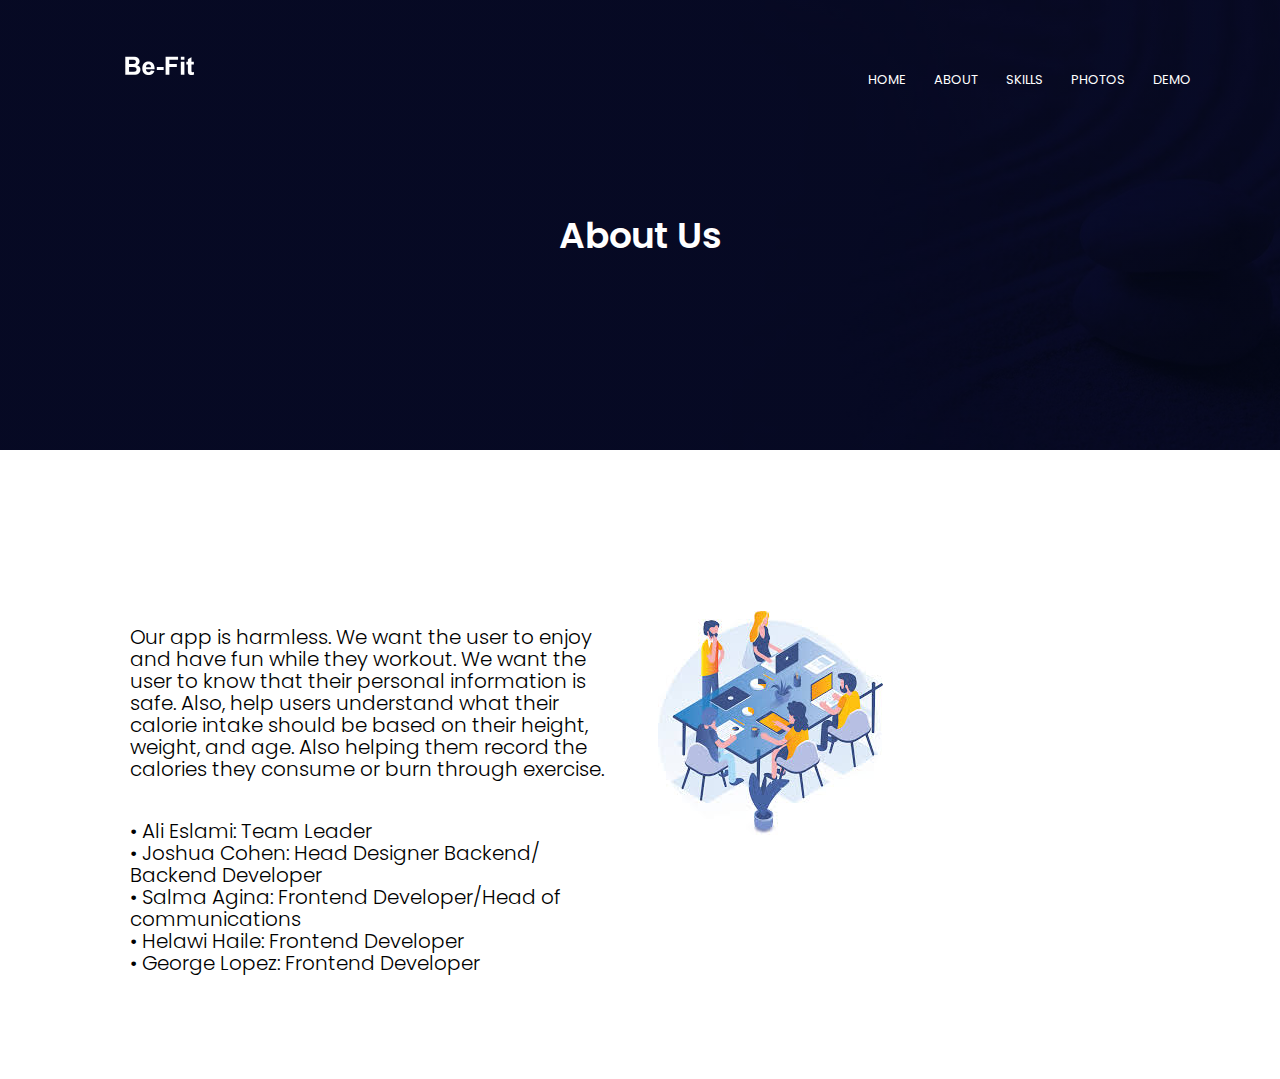
==== about.html @ 37ca0b4a "website is done" ====
<!DOCTYPE html>
<html>
    <head>
        <!--to make the website responsive--> 
        <meta name="viewport" content="with=device-width, initial-scale=1.0">
        <title>BeFit Website</title>
        <link rel="stylesheet" href="style.css">
        <link rel="preconnect" href="https://fonts.googleapis.com">
<link rel="preconnect" href="https://fonts.gstatic.com" crossorigin>
<link href="https://fonts.googleapis.com/css2?family=Poppins:wght@100;200;300;400;600;700&display=swap" rel="stylesheet">
    </head>
    <body>
        <section class="sub-header">
            <nav>
                <a href="index.html"><img src="images/logo1.jpg"></a>
                <div class="nav-links">
                    <ul>
                        <li><a href="index.html">HOME</a></li>
                        <li><a href="about.html">ABOUT</a></li>
                        <li><a href="skills.html">SKILLS</a></li>
                        <li><a href="photos.html">PHOTOS</a></li>
                        <li><a href="demo.html">DEMO</a></li>
                    </ul>
                </div>
            </nav>
            <h1>About Us</h1>
        </section>

<!--abour us content-->
    <section class="about-us">
        <div class="row">
            <div class="about-col">
                <p>Our app is harmless. We want the user to enjoy and have fun while they workout. 
                    We want the user to know that their personal information is safe. Also, help users understand what their 
                    calorie intake should be based on their height, weight, and age. Also helping them record the calories 
                    they consume or burn through exercise.</p>
                <p>• Ali Eslami: Team Leader <br>
                • Joshua Cohen: Head Designer Backend/ Backend Developer <br>
                • Salma Agina: Frontend Developer/Head of communications<br>
                • Helawi Haile: Frontend Developer<br>
                • George Lopez: Frontend Developer</p>
            </div>
            <div class="about-col">
                <img src="images/about.jpg">
            </div>
        </div>
    </section>

    </body>
</html>
---- style.css ----
*{
    margin: 0;
    padding: 0;
    font-family: 'Poppins', sans-serif;
}
.header{
    min-height: 100vh;
    width: 100%;
    background-image: linear-gradient(rgba(4,9,30,0.7),rgba(4,9,30,0.7)),url(images/background.jpg);
    background-position: center;
    background-size: cover;
    position: relative;
}
nav{
    display: flex;
    padding: 2% 6%;
    justify-content: space-between;
    align-items: center;
}
nav img{
    width: 200px;
}
.nav-links{
    flex: 1;
    text-align: right;
}
.nav-links ul li{
    list-style: none;
    display: inline-block;
    padding: 8px 12px;
    position: relative;
}
.nav-links ul li a{
    color: #fff;
    text-decoration: none;
    font-size: 13px;
}
/* underline'home---demo*/
.nav-links ul li::after{
    content: '';
    width: 0%;
    height: 2px;
    background: #f44336;
    display: block;
    margin: auto;
    transition: 0.5s;
}
.nav-links ul li:hover::after{
    width: 100%;
}
.text-box{
    width: 90%;
    color: #fff;
    position: absolute;
    top: 50%;
    left: 50%;
    transform: translate(-50%,-50%);
    text-align: center;
}
.text-box h1{
    font-size: 62px;
}
.text-box p{
    margin: 10px 0 40px; /*top - left&right - bottom*/
    font-size: 14px;
    color: #fff;
}
.hero-btn{ /*the download button*/
    display: inline-block;
    text-decoration: none;
    color: #fff;
    border: 1px solid #fff;
    padding: 12px 34px;
    font-size: 13px;
    background: transparent;
    position: relative;
    cursor: pointer;
}
.hero-btn:hover{
    border: 1px solid #f44336;
    background: #f44336;
    transition: 1s;
}
/*about the app*/
.app{
    width: 80%;
    margin: auto;
    text-align: center;
    padding-top: 100px;
}
h1{
    font-size: 36px;
    font-weight: 600;
}
p{
    color: #777;
    font-size: 14px;
    font-weight: 300;
    line-height: 22px;
    padding: 10px;
}
.row{
    margin-top: 5%;
    display: flex;
    justify-content: space-between;
}
.app-col{ /*box around*/
    flex-basis: 31%;
    background: #fff3f3;
    border-radius: 10px;
    margin-bottom: 5%;
    padding: 20px 12px;
    box-sizing: border-box;
    transition: 0.5s;
}
h3{
    text-align: center;
    font-weight: 600;
    margin: 10px 0;
}
.app-col:hover{ /*shadow*/
    box-shadow: 0 0 20px 0px rgba(0,0,00,0.2);
}
/*technologies*/
.technologies{
    width: 80%;
    margin: auto;
    text-align: center;
    padding-top: 50px;
}
.technologies-col{
    flex-basis: 32%;
    border-radius: 10px;
    margin-bottom: 30px;
    position: relative;
    overflow: hidden;
}
.technologies-col img{
    width: 100%;
    display: block;
}
.layer{
    background: transparent;
    height: 100%;
    width: 100%;
    position: absolute;
    top: 0;
    left: 0;
    transition: 0.5s;
}
.layer:hover{
    background: rgba(226,0,0,0.7);
}
.layer h3{
    width: 100%;
    font-weight: 500;
    color: #fff;
    font-size: 26px;
    bottom: 0;
    left: 50%;
    transform: translateX(-50%);
    position: absolute;
    opacity: 0;
    transition: 0.5s;
}
.layer:hover h3{
    bottom: 49%;
    opacity: 1;
}
/*About us page*/
.sub-header{
    height: 50vh;
    width: 100%;
    background-image: linear-gradient(rgba(4,9,30,0.7), rgba(4,9,30,0.7)),url(images/background1.jpg);
    background-position: center;
    background-size: cover;
    text-align: center;
    color: #fff;
}
.sub-header h1{
    margin-top: 50px;
}
.about-us{
    width: 80%;
    margin: auto;
    padding-top: 80px;
    padding-bottom: 50px;
}
.about-col{
    flex-basis: 48%;
    padding: 30px 2px;
}
.about-col p{
    padding: 15px 0 25px;
    font-size: 20px;
    color: black;
}
/*Skills page*/
.skills{
    width: 80%;
    margin: auto;
    padding-top: 80px;
    padding-bottom: 50px;
}
.skills-col{
    flex-basis: 48%;
    padding: 30px 2px;
}
.skills-col p{
    padding: 15px 0 25px;
    font-size: 20px;
    color: black;
}
.photos-col{
    flex-basis: 48%;
    padding: 30px 2px;
    margin-left: 400px;
}
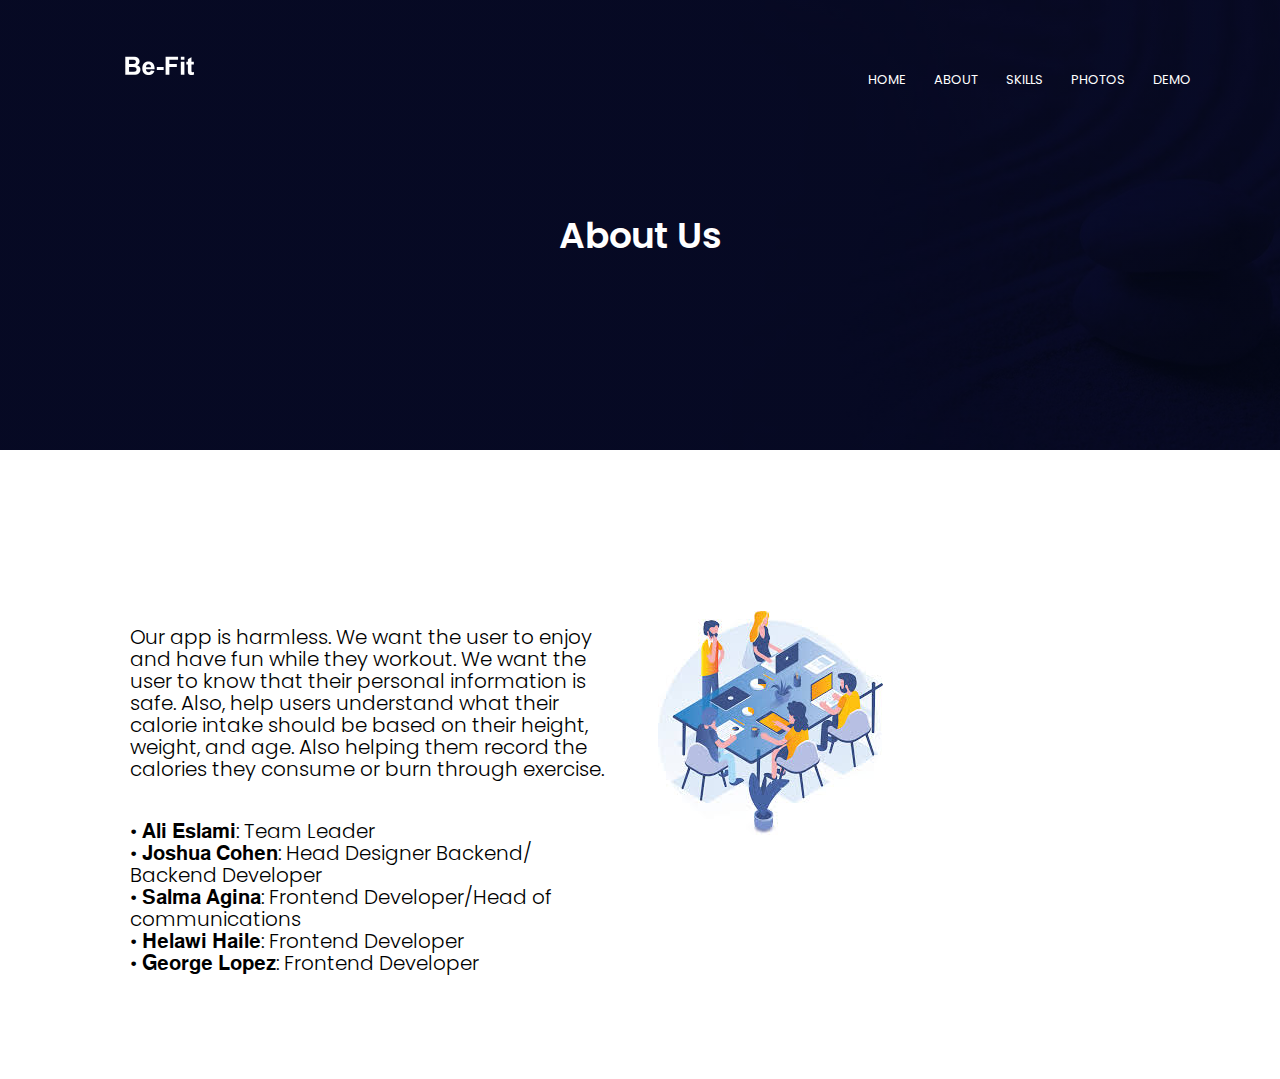
==== commit 8cecd489: "demo page updated" ====
--- a/about.html
+++ b/about.html
@@ -34,11 +34,11 @@
                     We want the user to know that their personal information is safe. Also, help users understand what their 
                     calorie intake should be based on their height, weight, and age. Also helping them record the calories 
                     they consume or burn through exercise.</p>
-                <p>• Ali Eslami: Team Leader <br>
-                • Joshua Cohen: Head Designer Backend/ Backend Developer <br>
-                • Salma Agina: Frontend Developer/Head of communications<br>
-                • Helawi Haile: Frontend Developer<br>
-                • George Lopez: Frontend Developer</p>
+                <p>• 𝐀𝐥𝐢 𝐄𝐬𝐥𝐚𝐦𝐢: Team Leader <br>
+                • 𝐉𝐨𝐬𝐡𝐮𝐚 𝐂𝐨𝐡𝐞𝐧: Head Designer Backend/ Backend Developer <br>
+                • 𝐒𝐚𝐥𝐦𝐚 𝐀𝐠𝐢𝐧𝐚: Frontend Developer/Head of communications<br>
+                • 𝐇𝐞𝐥𝐚𝐰𝐢 𝐇𝐚𝐢𝐥𝐞: Frontend Developer<br>
+                • 𝐆𝐞𝐨𝐫𝐠𝐞 𝐋𝐨𝐩𝐞𝐳: Frontend Developer</p> 
             </div>
             <div class="about-col">
                 <img src="images/about.jpg">
--- a/style.css
+++ b/style.css
@@ -215,4 +215,8 @@
     flex-basis: 48%;
     padding: 30px 2px;
     margin-left: 400px;
+}
+.demo-col{
+    display: block;
+margin: 0 auto;
 }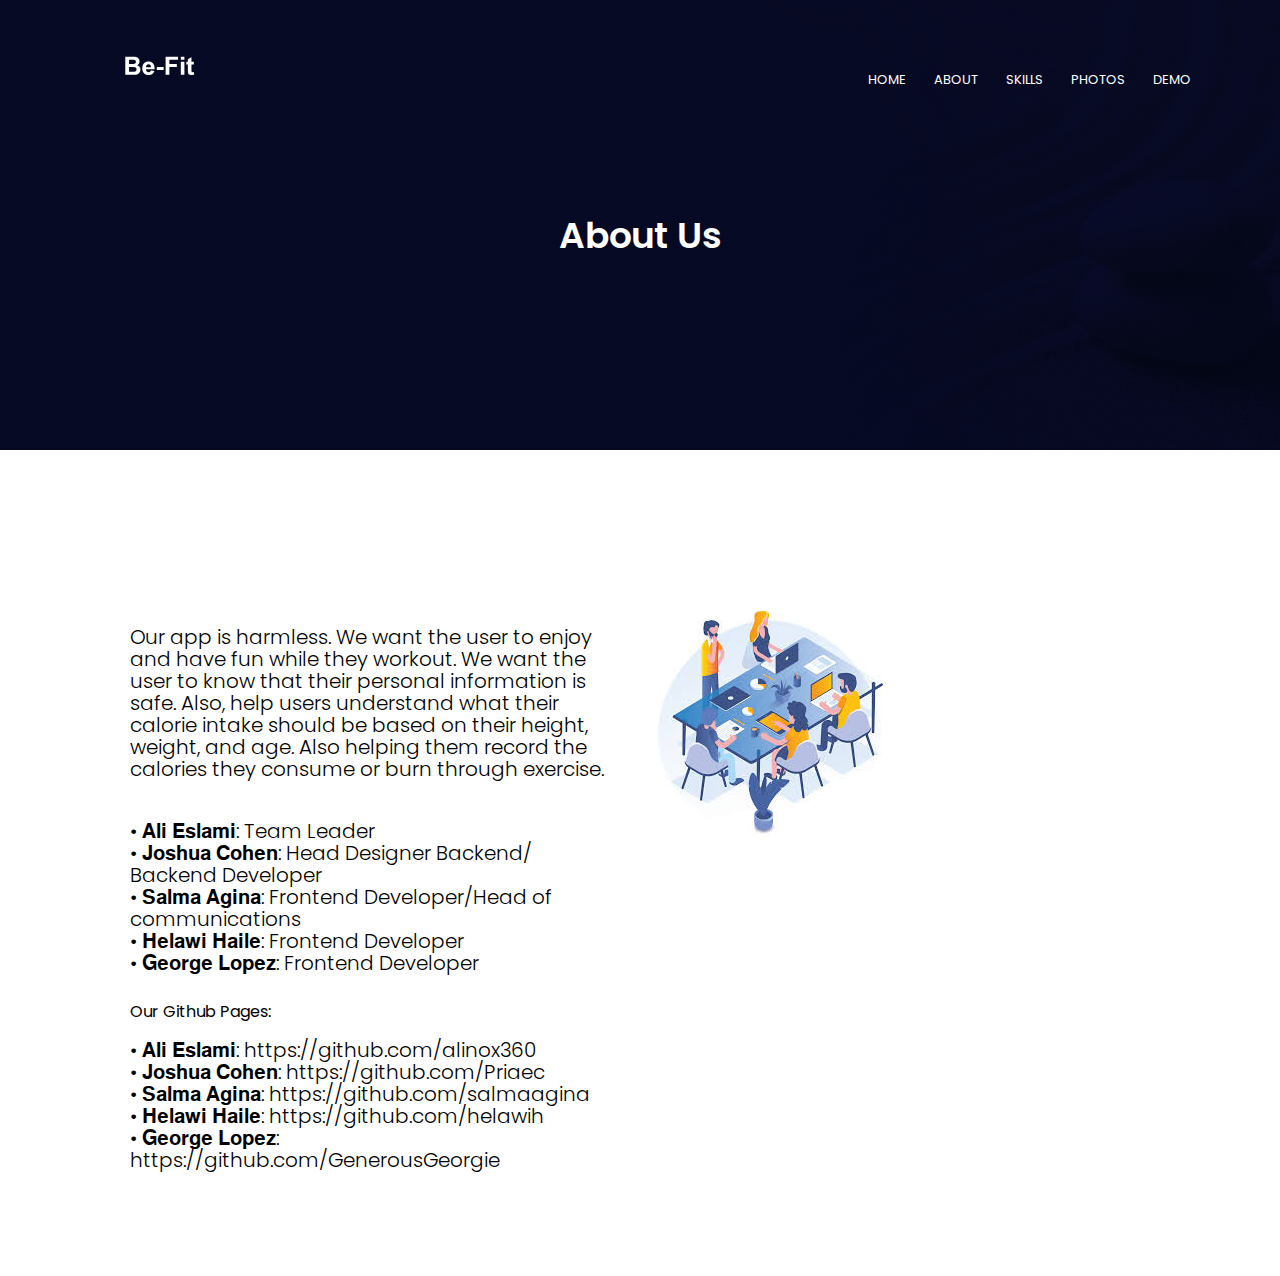
==== commit 015cd6a5: "update about.html" ====
--- a/about.html
+++ b/about.html
@@ -39,6 +39,12 @@
                 • 𝐒𝐚𝐥𝐦𝐚 𝐀𝐠𝐢𝐧𝐚: Frontend Developer/Head of communications<br>
                 • 𝐇𝐞𝐥𝐚𝐰𝐢 𝐇𝐚𝐢𝐥𝐞: Frontend Developer<br>
                 • 𝐆𝐞𝐨𝐫𝐠𝐞 𝐋𝐨𝐩𝐞𝐳: Frontend Developer</p> 
+                Our Github Pages:
+                <p>• 𝐀𝐥𝐢 𝐄𝐬𝐥𝐚𝐦𝐢: https://github.com/alinox360 <br>
+                    • 𝐉𝐨𝐬𝐡𝐮𝐚 𝐂𝐨𝐡𝐞𝐧: https://github.com/Priaec <br>
+                    • 𝐒𝐚𝐥𝐦𝐚 𝐀𝐠𝐢𝐧𝐚: https://github.com/salmaagina <br>
+                    • 𝐇𝐞𝐥𝐚𝐰𝐢 𝐇𝐚𝐢𝐥𝐞: https://github.com/helawih <br>
+                    • 𝐆𝐞𝐨𝐫𝐠𝐞 𝐋𝐨𝐩𝐞𝐳: https://github.com/GenerousGeorgie </p> 
             </div>
             <div class="about-col">
                 <img src="images/about.jpg">
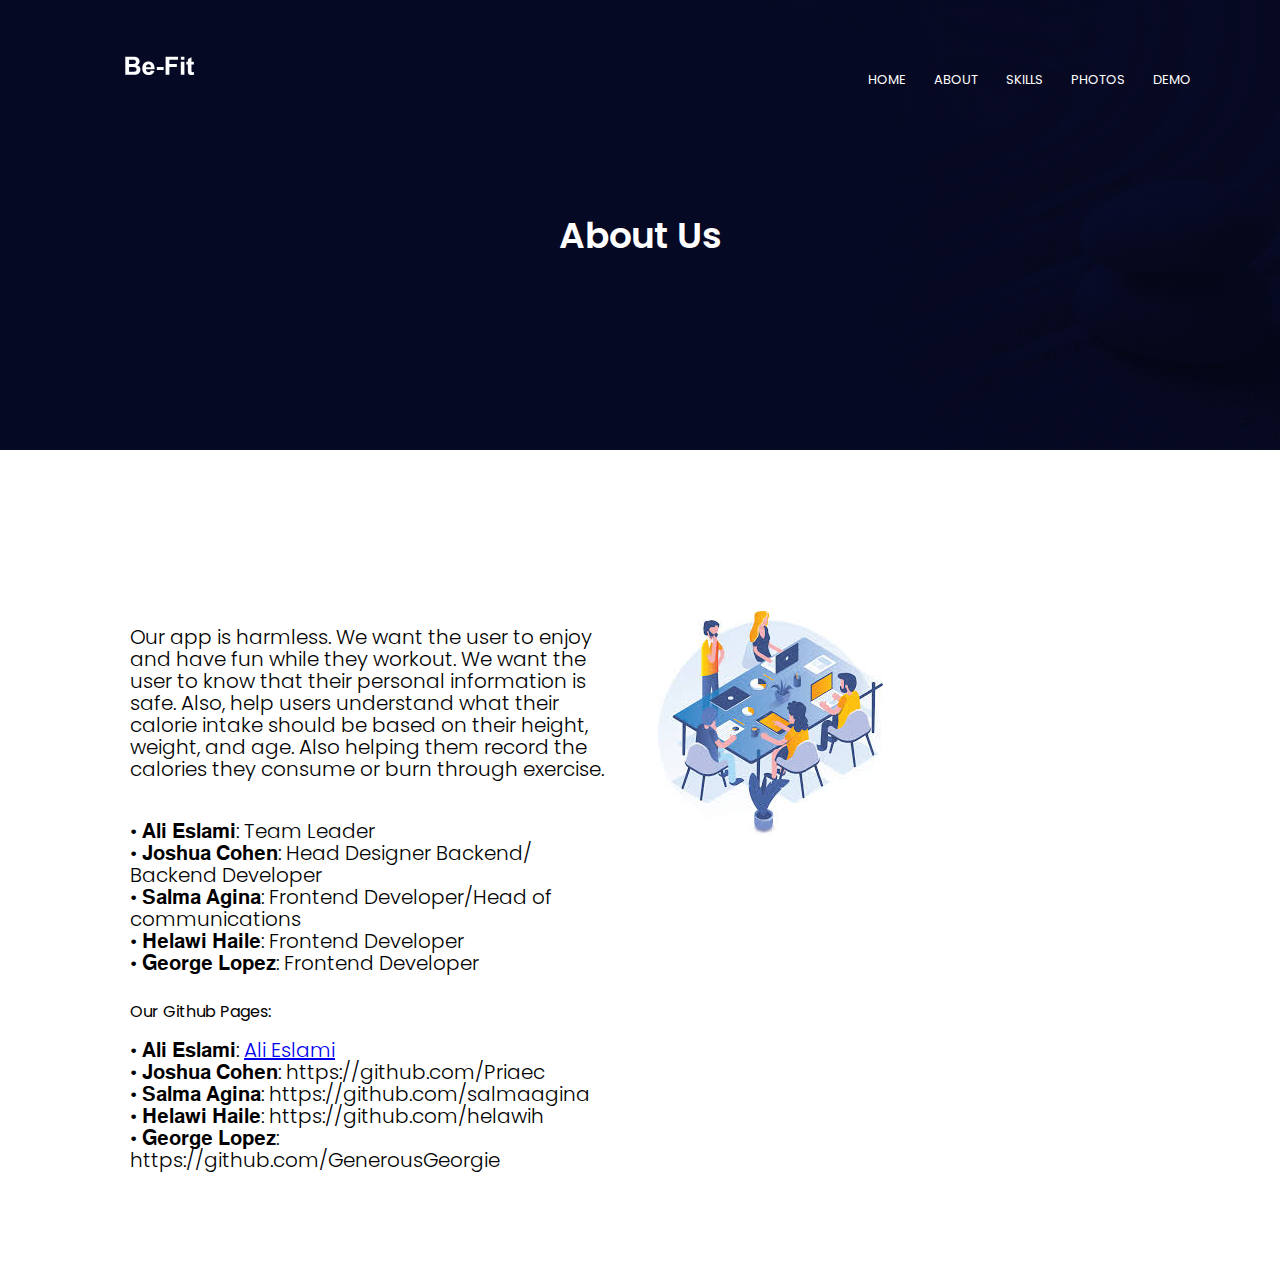
==== commit 8c4cfe3f: "update about page" ====
--- a/about.html
+++ b/about.html
@@ -40,11 +40,11 @@
                 • 𝐇𝐞𝐥𝐚𝐰𝐢 𝐇𝐚𝐢𝐥𝐞: Frontend Developer<br>
                 • 𝐆𝐞𝐨𝐫𝐠𝐞 𝐋𝐨𝐩𝐞𝐳: Frontend Developer</p> 
                 Our Github Pages:
-                <p>• 𝐀𝐥𝐢 𝐄𝐬𝐥𝐚𝐦𝐢: https://github.com/alinox360 <br>
+                <p>• 𝐀𝐥𝐢 𝐄𝐬𝐥𝐚𝐦𝐢: <a href="https://github.com/alinox360"> Ali Eslami</a> <br>
                     • 𝐉𝐨𝐬𝐡𝐮𝐚 𝐂𝐨𝐡𝐞𝐧: https://github.com/Priaec <br>
-                    • 𝐒𝐚𝐥𝐦𝐚 𝐀𝐠𝐢𝐧𝐚: https://github.com/salmaagina <br>
-                    • 𝐇𝐞𝐥𝐚𝐰𝐢 𝐇𝐚𝐢𝐥𝐞: https://github.com/helawih <br>
-                    • 𝐆𝐞𝐨𝐫𝐠𝐞 𝐋𝐨𝐩𝐞𝐳: https://github.com/GenerousGeorgie </p> 
+                    • 𝐒𝐚𝐥𝐦𝐚 𝐀𝐠𝐢𝐧𝐚: https://github.com/salmaagina<br>
+                    • 𝐇𝐞𝐥𝐚𝐰𝐢 𝐇𝐚𝐢𝐥𝐞: https://github.com/helawih<br>
+                    • 𝐆𝐞𝐨𝐫𝐠𝐞 𝐋𝐨𝐩𝐞𝐳: https://github.com/GenerousGeorgie</p> 
             </div>
             <div class="about-col">
                 <img src="images/about.jpg">
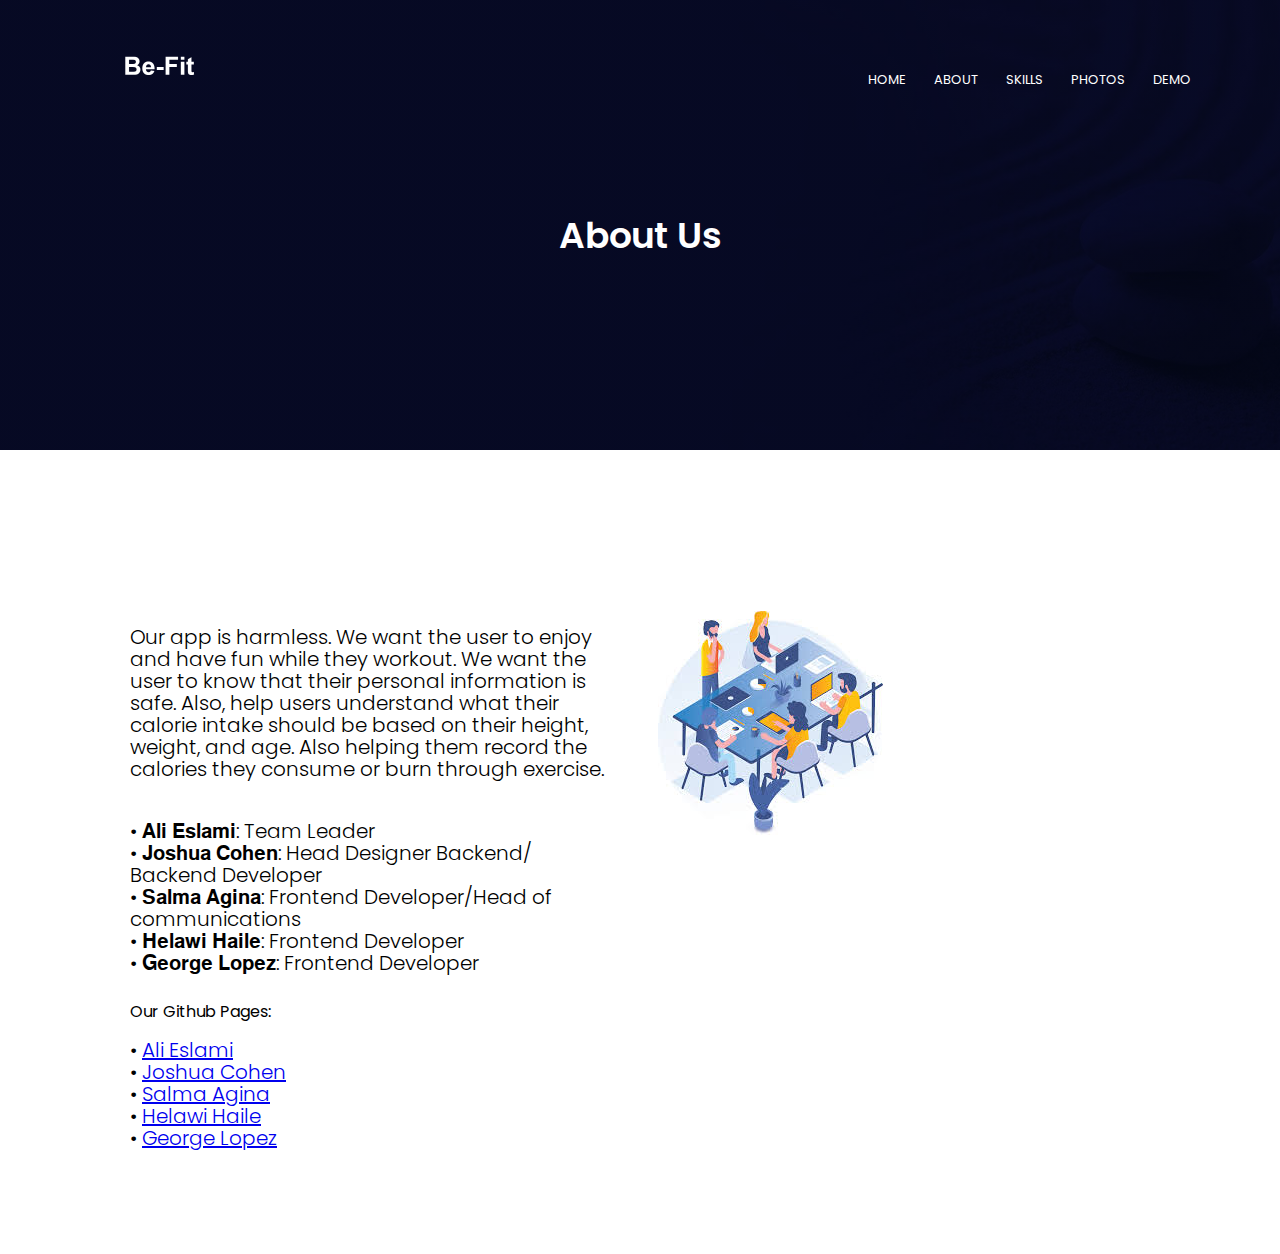
==== commit a4a22c67: "about page is updated" ====
--- a/about.html
+++ b/about.html
@@ -40,11 +40,11 @@
                 • 𝐇𝐞𝐥𝐚𝐰𝐢 𝐇𝐚𝐢𝐥𝐞: Frontend Developer<br>
                 • 𝐆𝐞𝐨𝐫𝐠𝐞 𝐋𝐨𝐩𝐞𝐳: Frontend Developer</p> 
                 Our Github Pages:
-                <p>• 𝐀𝐥𝐢 𝐄𝐬𝐥𝐚𝐦𝐢: <a href="https://github.com/alinox360"> Ali Eslami</a> <br>
-                    • 𝐉𝐨𝐬𝐡𝐮𝐚 𝐂𝐨𝐡𝐞𝐧: https://github.com/Priaec <br>
-                    • 𝐒𝐚𝐥𝐦𝐚 𝐀𝐠𝐢𝐧𝐚: https://github.com/salmaagina<br>
-                    • 𝐇𝐞𝐥𝐚𝐰𝐢 𝐇𝐚𝐢𝐥𝐞: https://github.com/helawih<br>
-                    • 𝐆𝐞𝐨𝐫𝐠𝐞 𝐋𝐨𝐩𝐞𝐳: https://github.com/GenerousGeorgie</p> 
+                <p>• <a href="https://github.com/alinox360"> Ali Eslami</a> <br>
+                    • <a href="https://github.com/Priaec"> Joshua Cohen</a> <br>
+                    • <a href="https://github.com/salmaagina"> Salma Agina</a><br>
+                    • <a href="https://github.com/helawih"> Helawi Haile</a><br>
+                    • <a href="https://github.com/GenerousGeorgie"> George Lopez</a></p> 
             </div>
             <div class="about-col">
                 <img src="images/about.jpg">
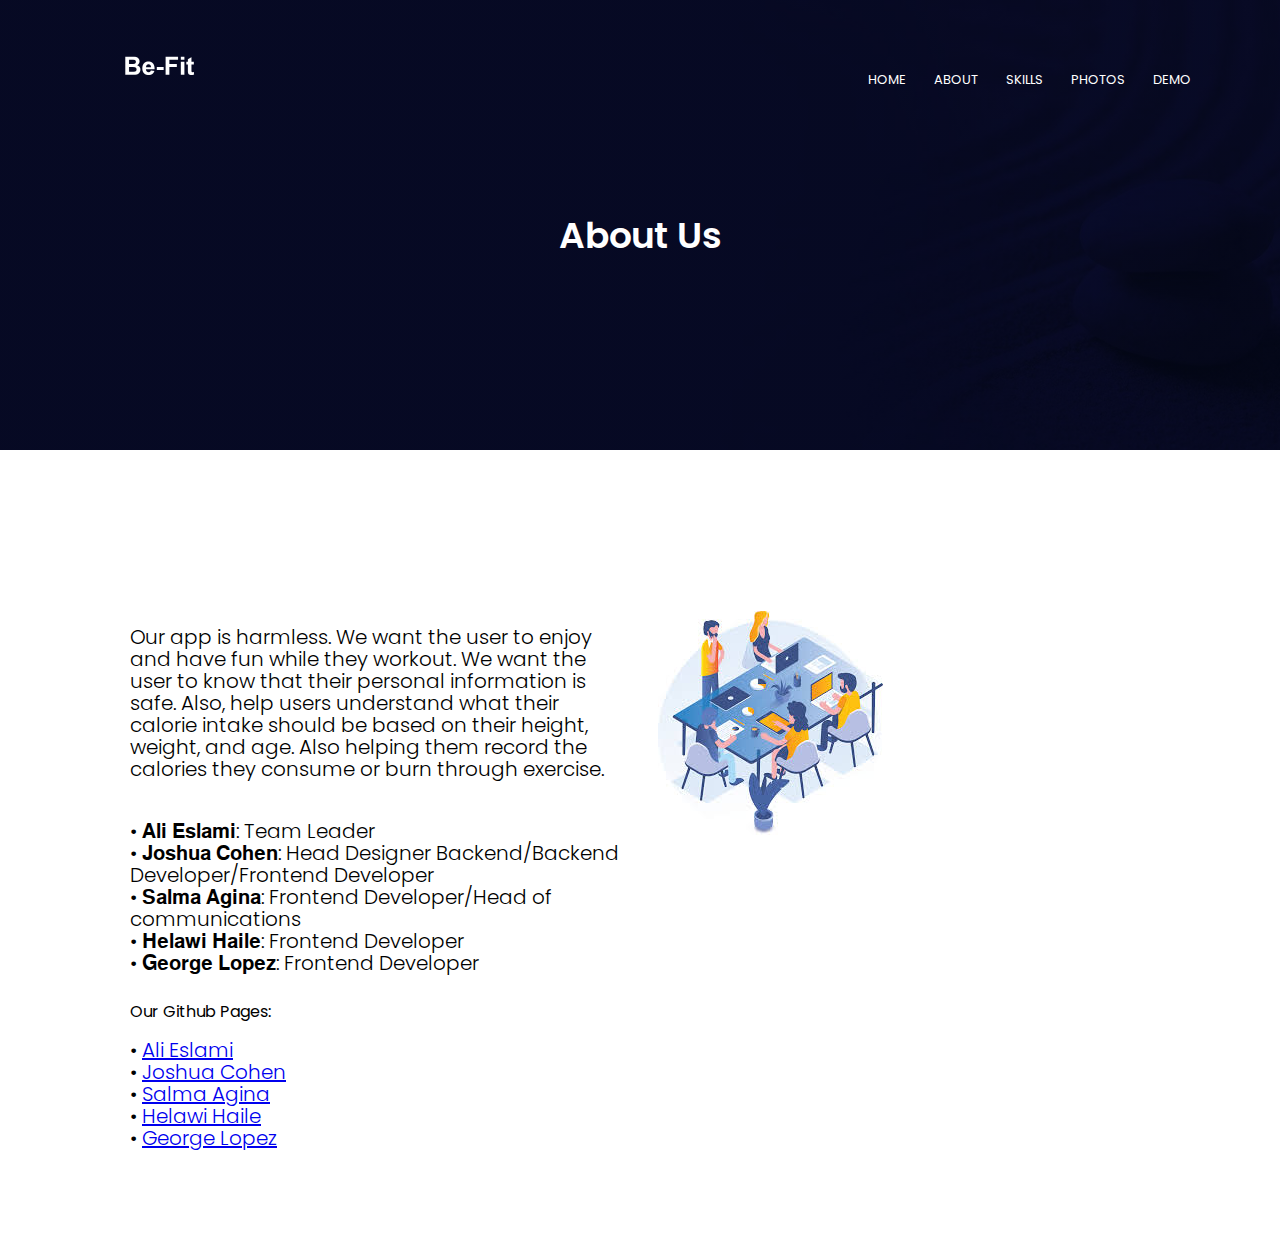
==== commit d69a050a: "index page is updated" ====
--- a/about.html
+++ b/about.html
@@ -35,7 +35,7 @@
                     calorie intake should be based on their height, weight, and age. Also helping them record the calories 
                     they consume or burn through exercise.</p>
                 <p>• 𝐀𝐥𝐢 𝐄𝐬𝐥𝐚𝐦𝐢: Team Leader <br>
-                • 𝐉𝐨𝐬𝐡𝐮𝐚 𝐂𝐨𝐡𝐞𝐧: Head Designer Backend/ Backend Developer <br>
+                • 𝐉𝐨𝐬𝐡𝐮𝐚 𝐂𝐨𝐡𝐞𝐧: Head Designer Backend/Backend Developer/Frontend Developer <br>
                 • 𝐒𝐚𝐥𝐦𝐚 𝐀𝐠𝐢𝐧𝐚: Frontend Developer/Head of communications<br>
                 • 𝐇𝐞𝐥𝐚𝐰𝐢 𝐇𝐚𝐢𝐥𝐞: Frontend Developer<br>
                 • 𝐆𝐞𝐨𝐫𝐠𝐞 𝐋𝐨𝐩𝐞𝐳: Frontend Developer</p> 
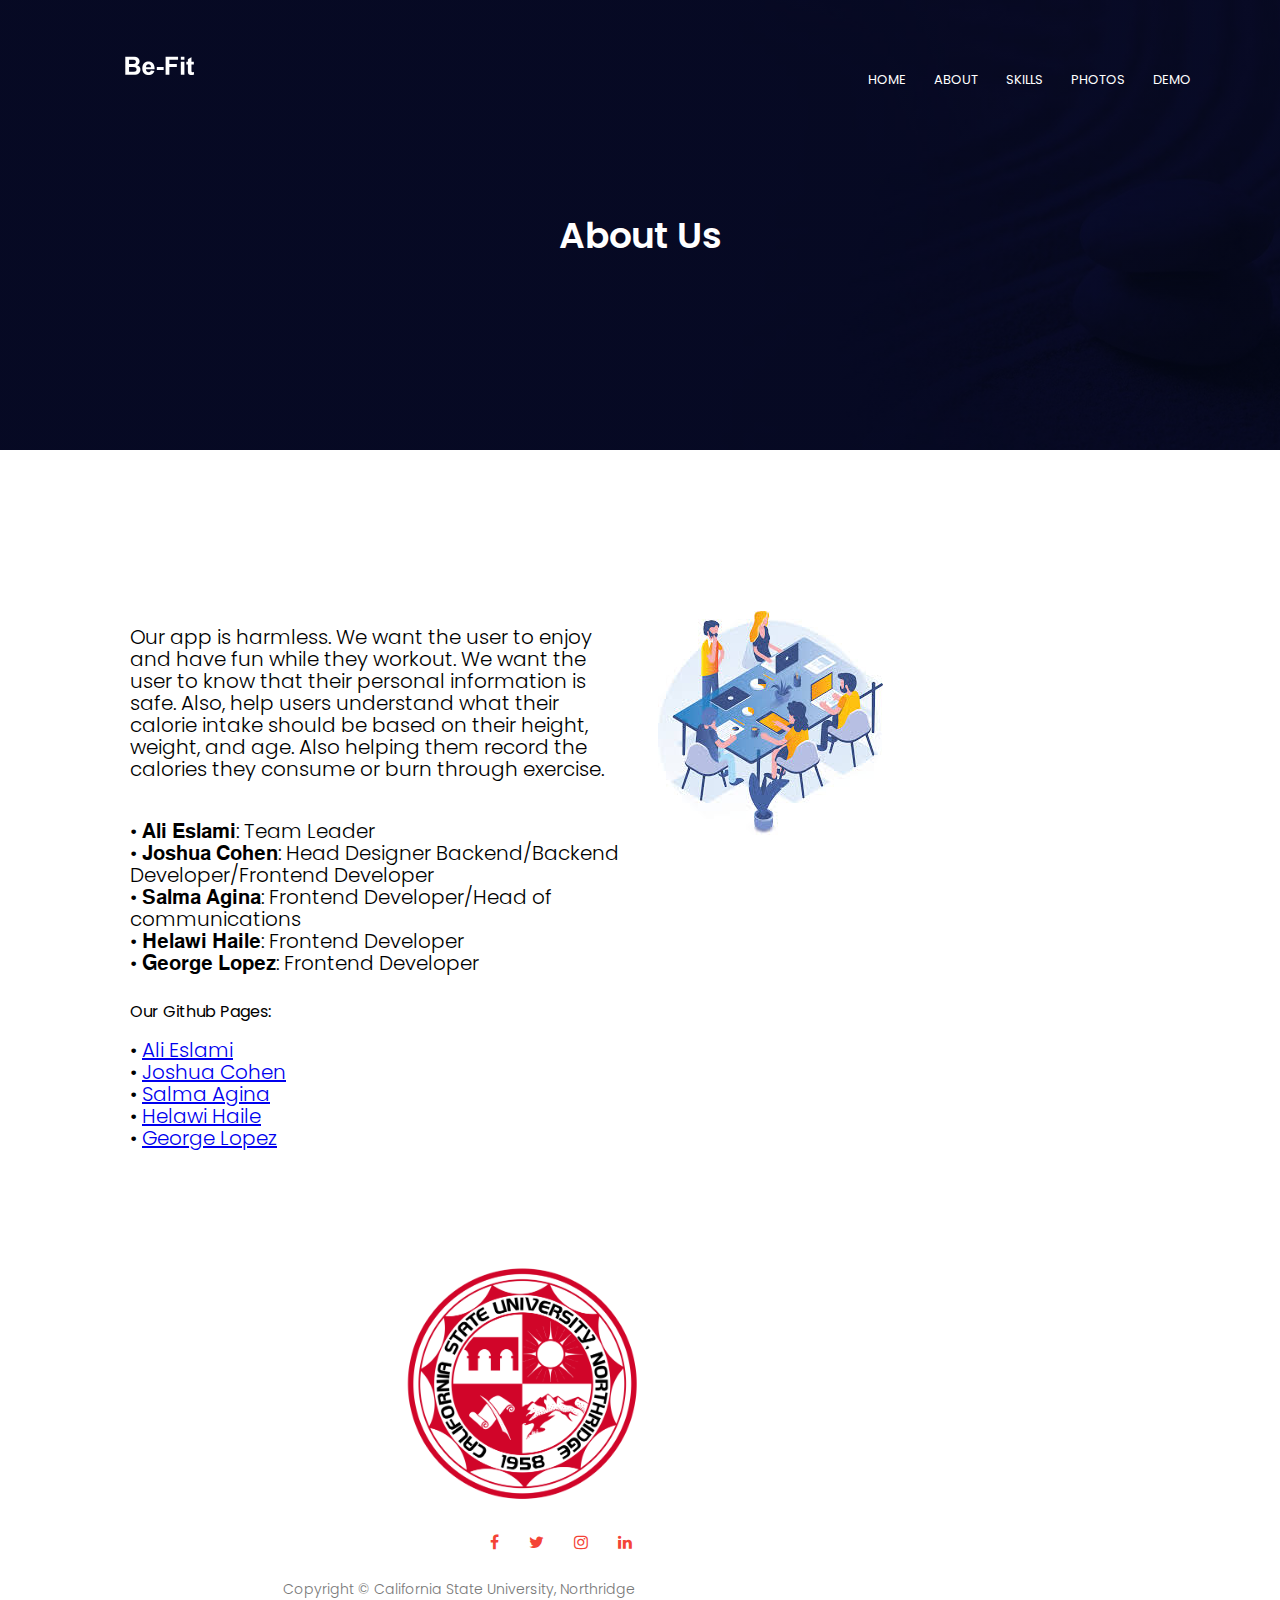
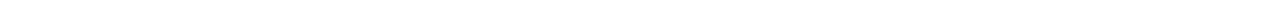
==== commit ffe76c31: "website is updated" ====
--- a/about.html
+++ b/about.html
@@ -8,6 +8,8 @@
         <link rel="preconnect" href="https://fonts.googleapis.com">
 <link rel="preconnect" href="https://fonts.gstatic.com" crossorigin>
 <link href="https://fonts.googleapis.com/css2?family=Poppins:wght@100;200;300;400;600;700&display=swap" rel="stylesheet">
+<!-- Add icon library -->
+<link rel="stylesheet" href="https://cdnjs.cloudflare.com/ajax/libs/font-awesome/4.7.0/css/font-awesome.min.css">
     </head>
     <body>
         <section class="sub-header">
@@ -51,6 +53,20 @@
             </div>
         </div>
     </section>
-
+<!--Footer-->
+<section class="footer">
+    <div class="footer-col">
+        <img src="images/csun.jpg" width="250" height="250">
+    </div>
+    <div class="icons">
+        
+        <a href="https://www.facebook.com/calstatenorthridge"> <i class="fa fa-facebook"></i></a>
+       <a href="https://twitter.com/csunorthridge"> <i class="fa fa-twitter"></i></a>
+        <a href="https://www.instagram.com/csun_edu/"> <i class="fa fa-instagram"></i></a>
+        <a href="https://www.linkedin.com/school/california-state-university-northridge/"> <i class="fa fa-linkedin"></i></a>
+        <p>Copyright © California State University, Northridge</p>
+    </div>
+    
+</section>
     </body>
 </html>--- a/style.css
+++ b/style.css
@@ -81,6 +81,7 @@
     background: #f44336;
     transition: 1s;
 }
+
 /*about the app*/
 .app{
     width: 80%;
@@ -219,4 +220,21 @@
 .demo-col{
     display: block;
 margin: 0 auto;
+}
+/*footer*/
+.footer{
+    width: 50%;
+    text-align: right;
+    padding: 5px;
+}
+.footer-col{
+    display: block;
+    margin-left: auto;
+    margin-right: auto;
+}
+.icons .fa{
+    color: #f44336;
+    margin: 0 13px;
+    cursor: pointer;
+    padding: 18px 0;
 }